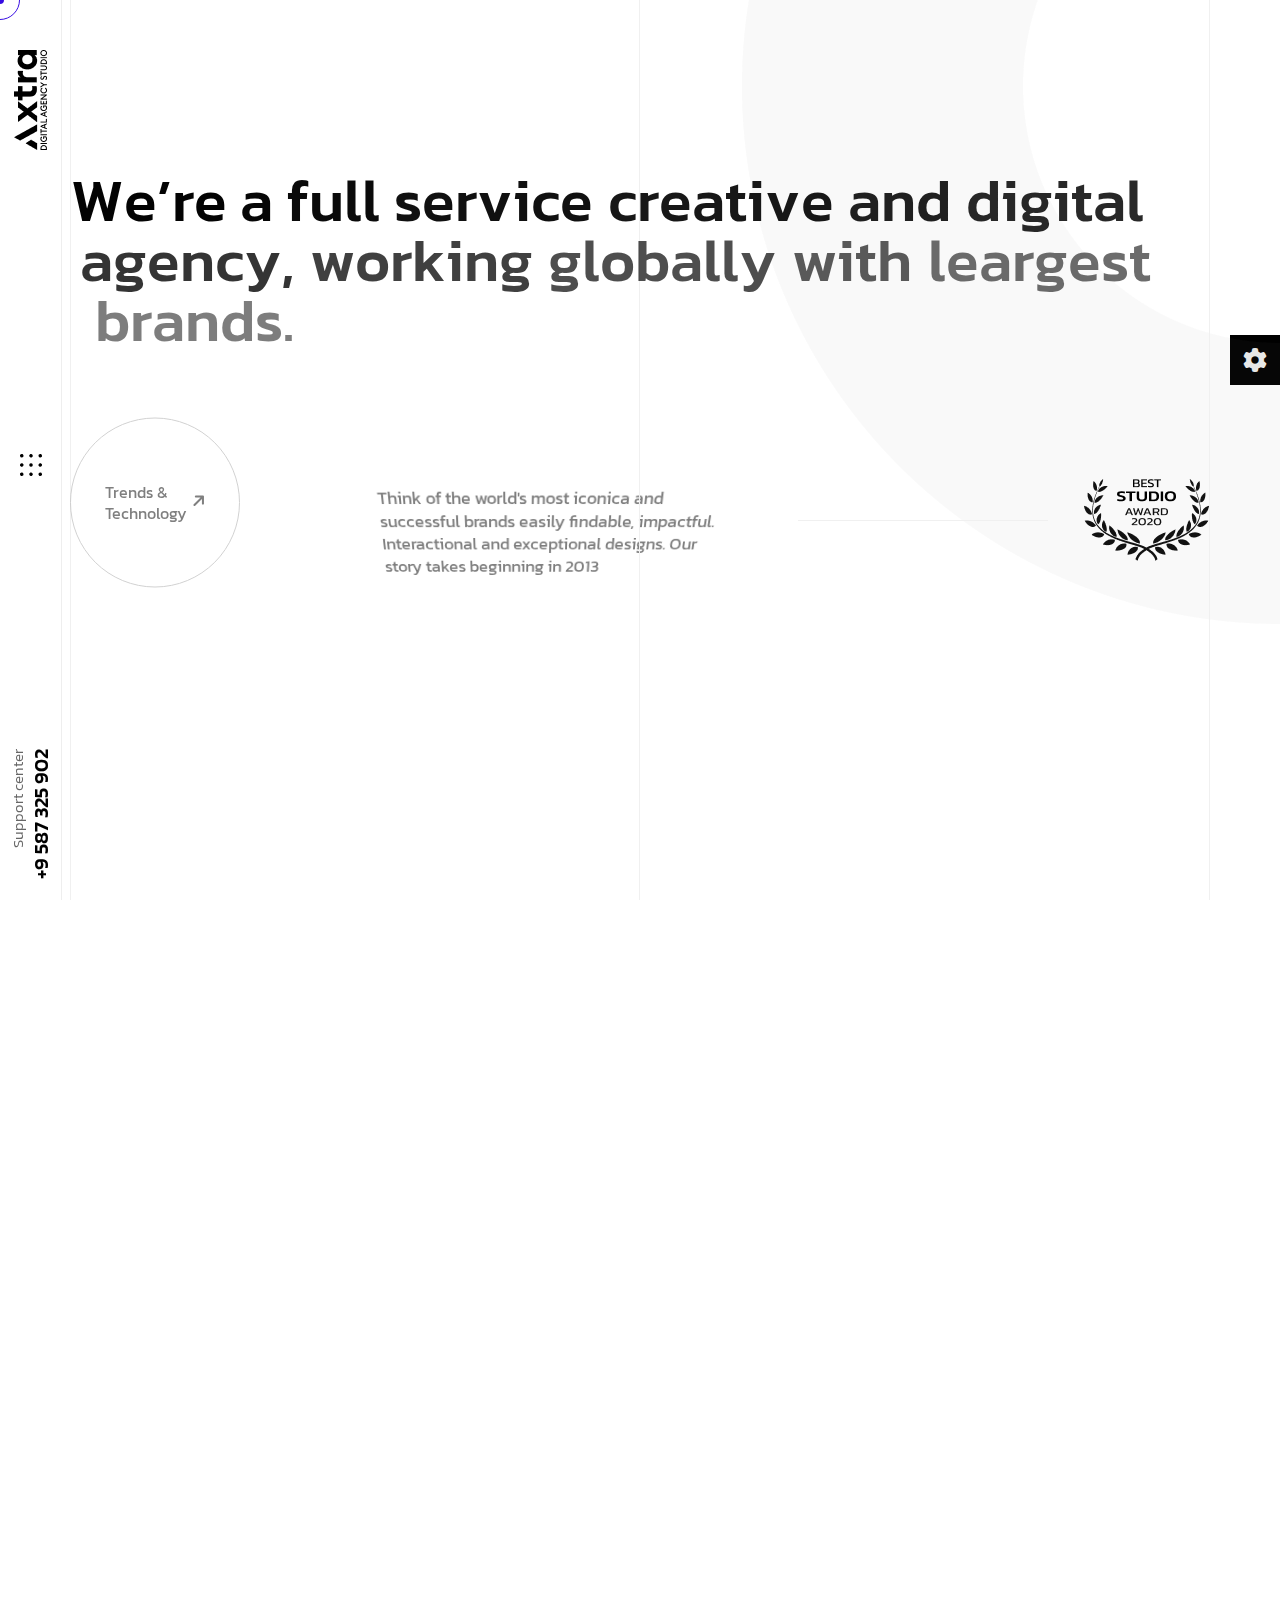
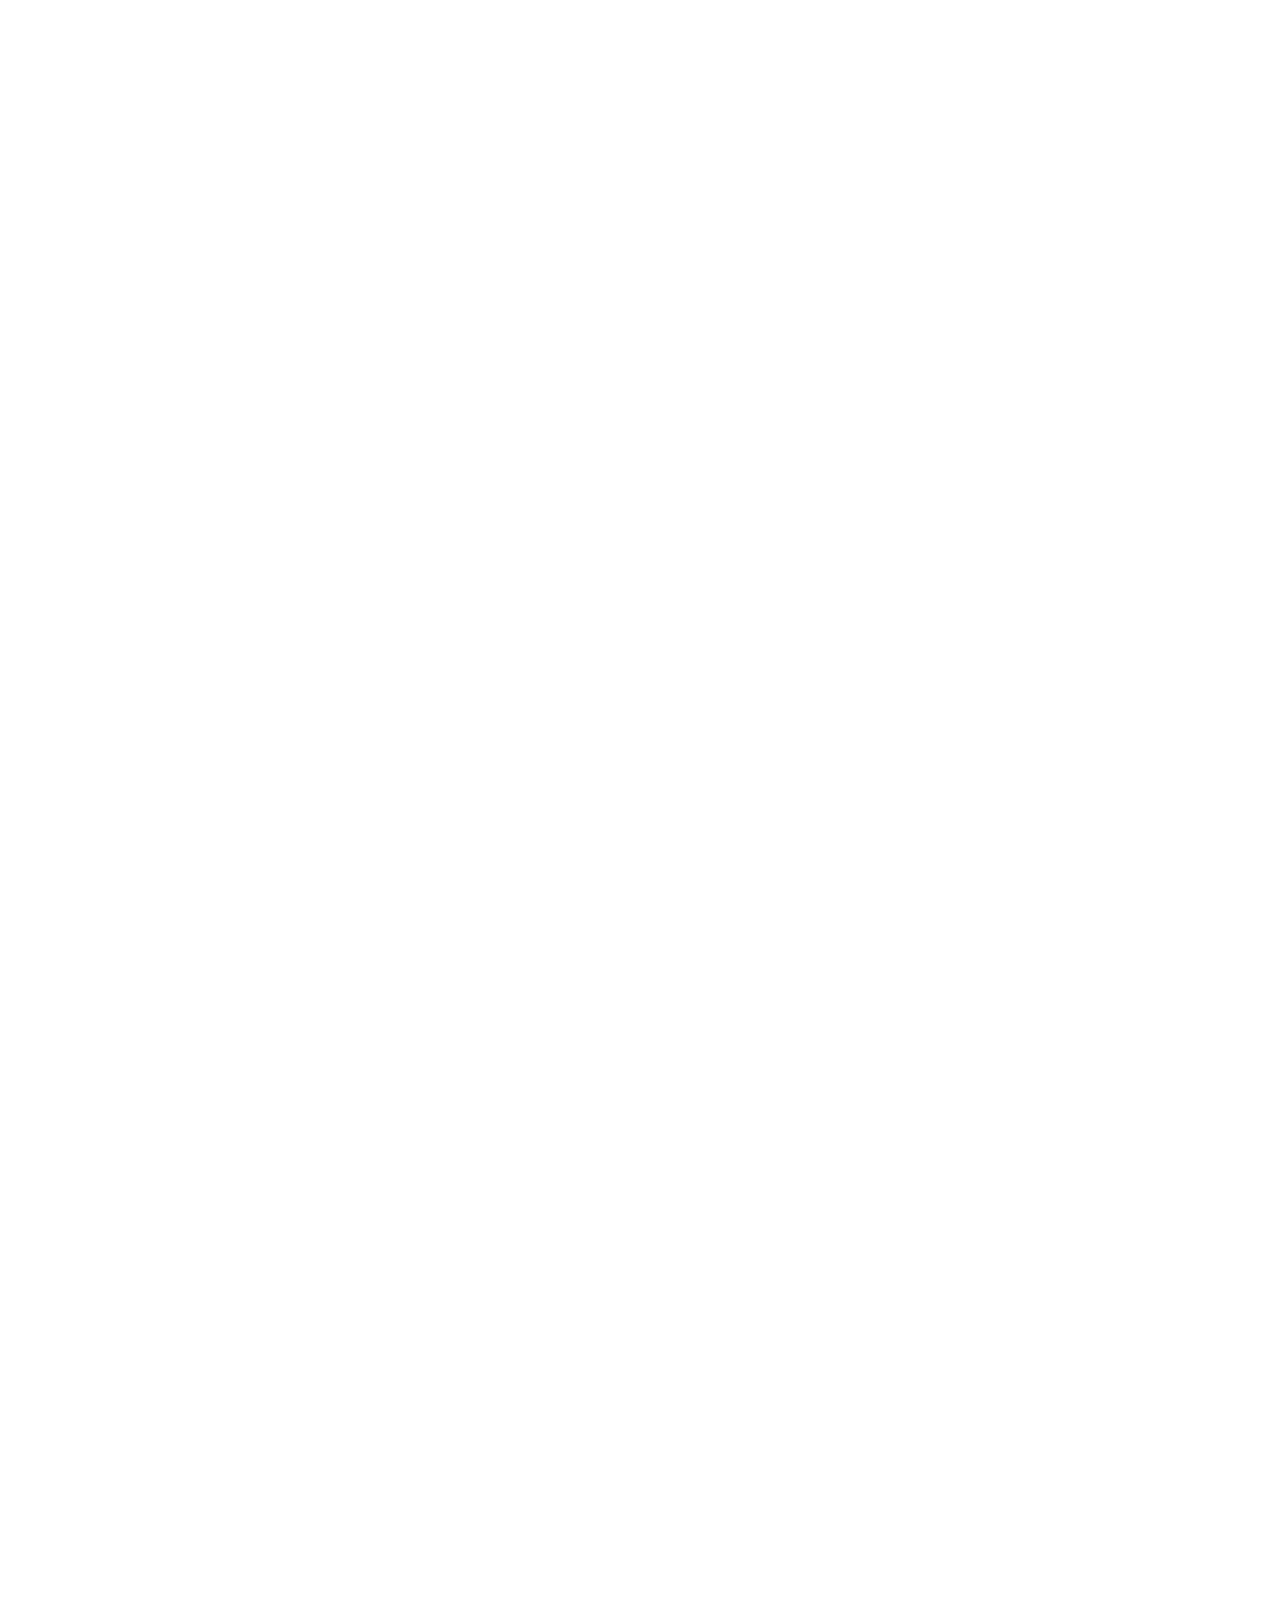
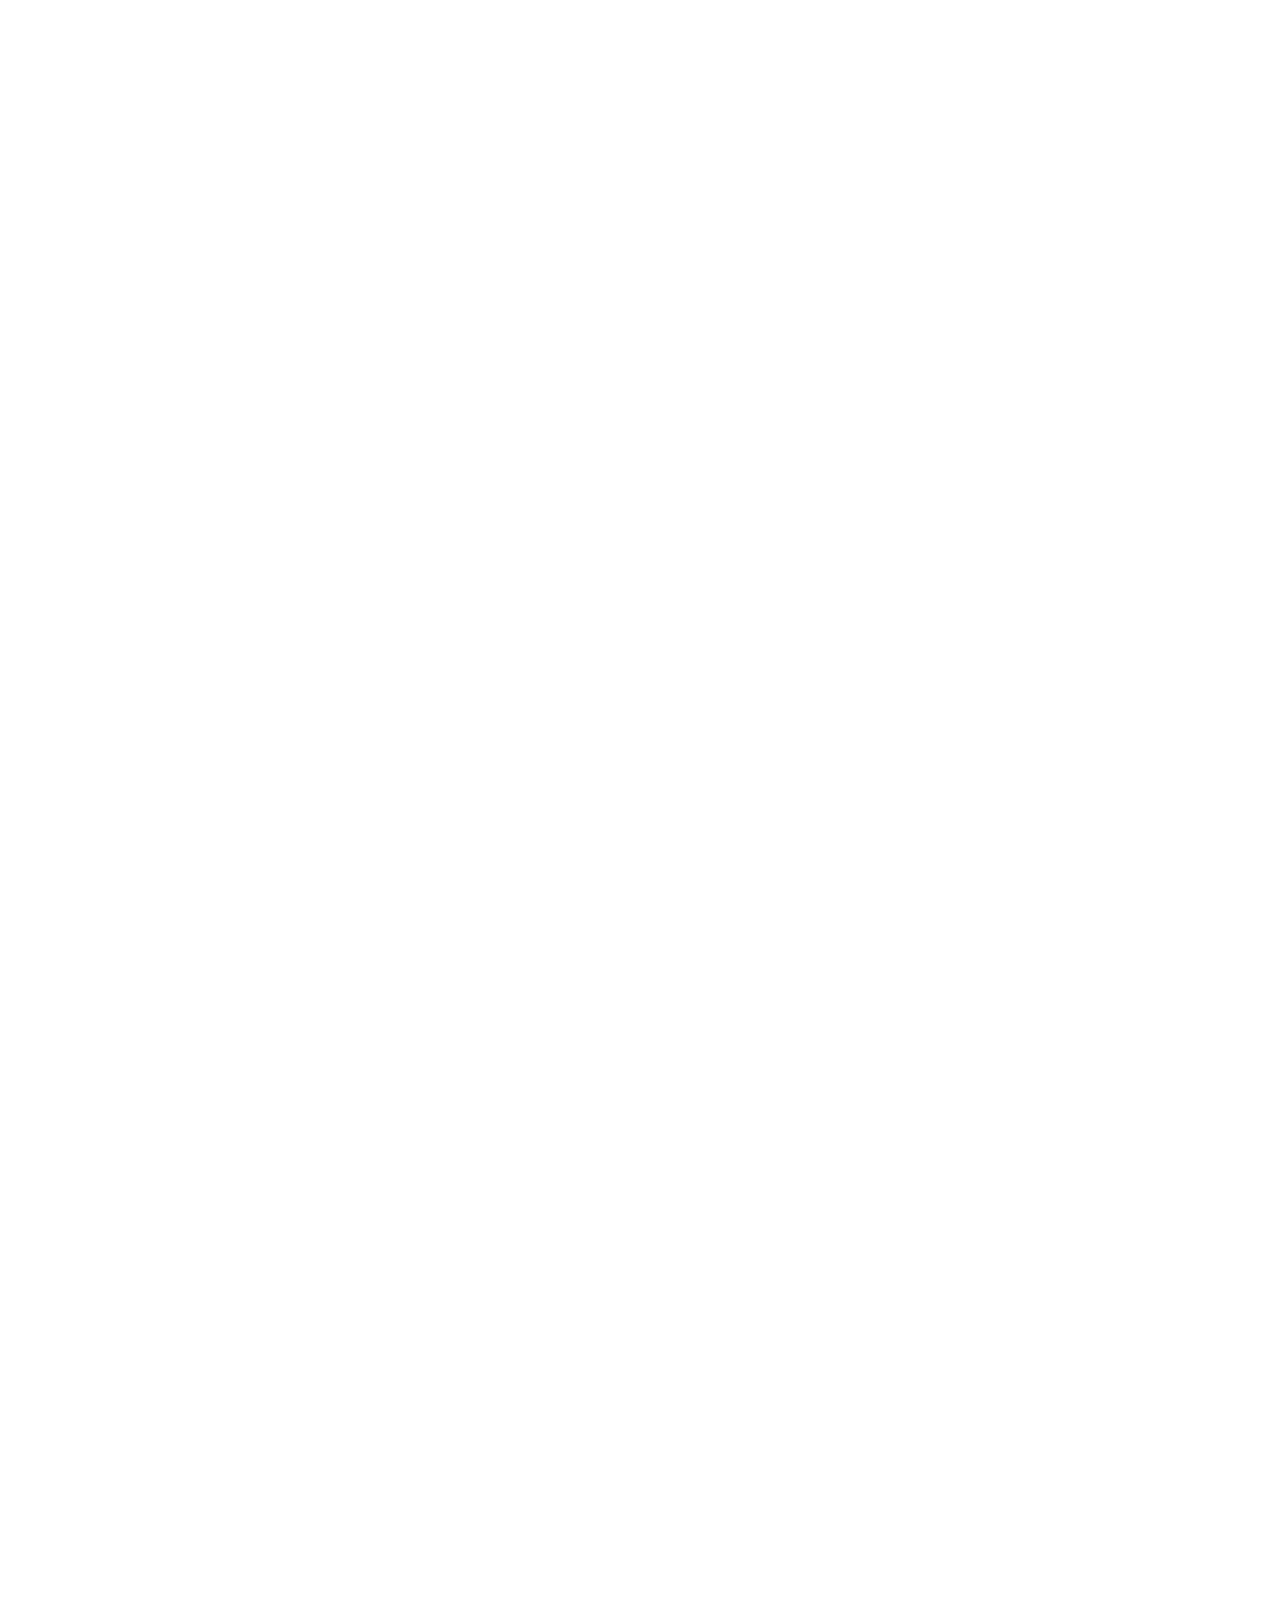
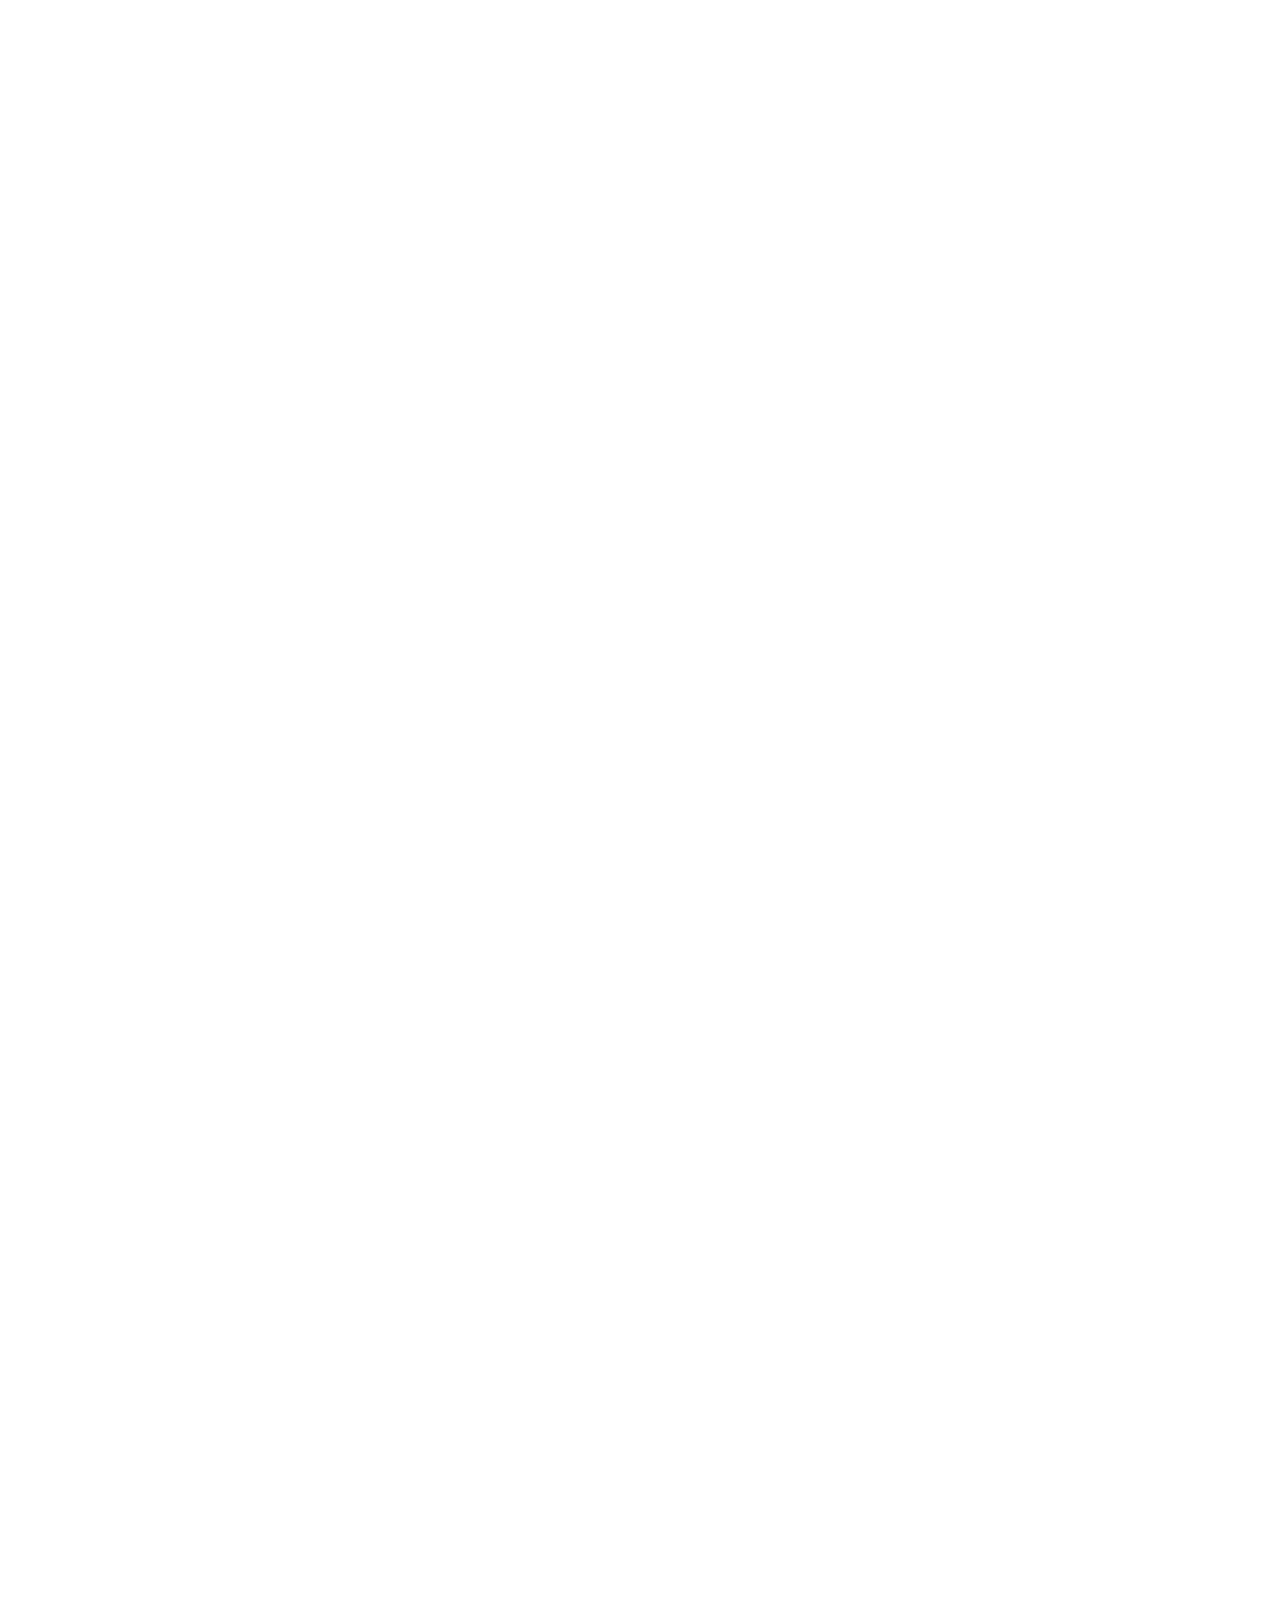
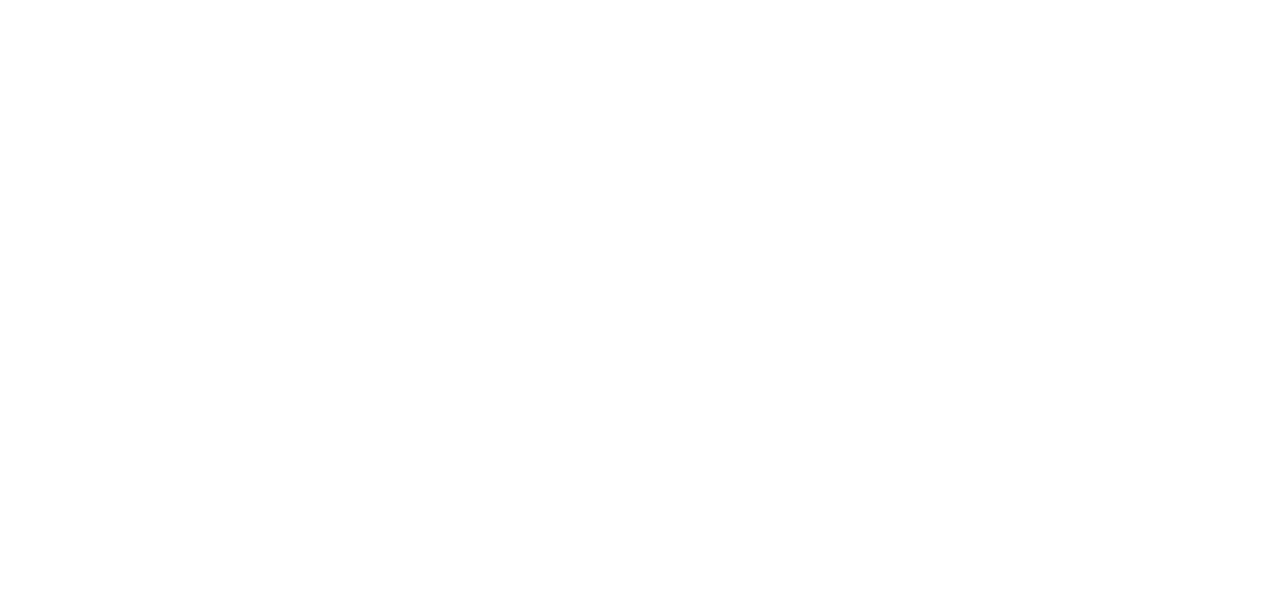
==== about.html @ cc972670 "project has been started" ====
<!DOCTYPE html>
<html lang="en">

<head>
  <meta charset="UTF-8">
  <meta http-equiv="X-UA-Compatible" content="IE=edge">
  <meta name="viewport" content="width=device-width, initial-scale=1.0">
  <meta name="description" content="Axtra HTML5 Template">

  <title>About - Axtra</title>

  <!-- Fav Icon -->
  <link rel="icon" type="image/x-icon" href="assets/imgs/logo/favicon.png">

  <!-- Google Fonts -->
  <link rel="preconnect" href="https://fonts.googleapis.com">
  <link rel="preconnect" href="https://fonts.gstatic.com" crossorigin>
  <link href="https://fonts.googleapis.com/css2?family=Kanit:wght@300;400;500;600;700&display=swap" rel="stylesheet">

  <!-- All CSS files -->
  <link rel="stylesheet" href="assets/css/bootstrap.min.css">
  <link rel="stylesheet" href="assets/css/all.min.css">
  <link rel="stylesheet" href="assets/css/swiper-bundle.min.css">
  <link rel="stylesheet" href="assets/css/progressbar.css">
  <link rel="stylesheet" href="assets/css/meanmenu.min.css">
  <link rel="stylesheet" href="assets/css/master.css">
  <link rel="stylesheet" href="style.css">
</head>


<body>

  <!-- Cursor Animation -->
  <div class="cursor1"></div>
  <div class="cursor2"></div>


  <!-- Team Cursor -->
  <div class="cursor" id="team_cursor">Drag</div>


  <!-- Preloader -->
  <div class="preloader">
    <div class="loading">
      <div class="bar bar1"></div>
      <div class="bar bar2"></div>
      <div class="bar bar3"></div>
      <div class="bar bar4"></div>
      <div class="bar bar5"></div>
      <div class="bar bar6"></div>
      <div class="bar bar7"></div>
      <div class="bar bar8"></div>
    </div>
  </div>


  <!-- Switcher Area Start -->
  <div class="switcher__area">
    <div class="switcher__icon">
      <button id="switcher_open"><i class="fa-solid fa-gear"></i></button>
      <button id="switcher_close"><i class="fa-solid fa-xmark"></i></button>
    </div>

    <div class="switcher__items">
      <div class="switcher__item">
        <div class="switch__title-wrap">
          <h2 class="switcher__title">Cursor</h2>
        </div>
        <div class="switcher__btn">
          <select name="cursor-style" id="cursor_style">
            <option value="1">default</option>
            <option selected value="2">animated</option>
          </select>
        </div>
      </div>

      <div class="switcher__item">
        <div class="switch__title-wrap">
          <h2 class="switcher__title">mode</h2>
        </div>
        <div class="switcher__btn mode-type wc-col-2">
          <button class="active" data-mode="light">light</button>
          <button data-mode="dark">dark</button>
        </div>
      </div>

      <div class="switcher__item">
        <div class="switch__title-wrap">
          <h2 class="switcher__title">Language Support</h2>
        </div>
        <div class="switcher__btn lang_dir wc-col-2">
          <button class="active" data-mode="ltr">LTR</button>
          <button data-mode="rtl">RTL</button>
        </div>
      </div>
    </div>
  </div>
  <!-- Switcher Area End -->


  <!-- Scroll Smoother -->
  <div class="has-smooth" id="has_smooth"></div>


  <!-- Go Top Button -->
  <button id="scroll_top" class="scroll-top"><i class="fa-solid fa-arrow-up"></i></button>


  <!-- Header area start -->
  <header class="header__area">
    <div class="header__inner">
      <div class="header__logo">
        <a href="index.html">
          <img class="logo-primary" src="assets/imgs/logo/site-logo-white.png" alt="Site Logo">
          <img class="logo-secondary" src="assets/imgs/logo/site-logo-white-2.png" alt="Moibile Logo">
        </a>
      </div>
      <div class="header__nav-icon">
        <button id="open_offcanvas"><img src="assets/imgs/icon/menu-white.png" alt="Menubar Icon"></button>
      </div>
      <div class="header__support">
        <p>Support center <a href="tel:+9587325902">+9 587 325 902</a></p>
      </div>
    </div>
  </header>
  <!-- Header area end -->


  <!-- Offcanvas area start -->
  <div class="offcanvas__area">
    <div class="offcanvas__body">
      <div class="offcanvas__left">
        <div class="offcanvas__logo">
          <a href="index.html"><img src="assets/imgs/logo/site-logo-white-2.png" alt="Offcanvas Logo"></a>
        </div>
        <div class="offcanvas__social">
          <h3 class="social-title">Follow Us</h3>
          <ul>
            <li><a href="#">Dribbble</a></li>
            <li><a href="#">Behance</a></li>
            <li><a href="#">Instagram</a></li>
            <li><a href="#">Facebook</a></li>
            <li><a href="#">Twitter</a></li>
            <li><a href="#">YouTube</a></li>
          </ul>
        </div>
        <div class="offcanvas__links">
          <ul>
            <li><a href="about.html">About</a></li>
            <li><a href="contact.html">contact</a></li>
            <li><a href="career.html">Career</a></li>
            <li><a href="blog.html">blog</a></li>
          </ul>
        </div>
      </div>
      <div class="offcanvas__mid">
        <div class="offcanvas__menu-wrapper">
          <nav class="offcanvas__menu">
            <ul class="menu-anim">
              <li><a>home</a>
                <ul>
                  <li><a href="index.html">Digital Maketing</a></li>
                  <li><a href="index-dark.html">Digital Maketing dark</a></li>
                  <li><a href="index-2.html">Design Studio </a></li>
                  <li><a href="index-2-dark.html">Design Studio dark</a></li>
                  <li><a href="index-3.html">Digital Agency</a></li>
                  <li><a href="index-3-dark.html">Digital Agency dark</a></li>
                  <li><a href="index-7.html">creative Agency</a></li>
                  <li><a href="index-7-dark.html">creative Agency dark</a></li>
                  <li><a href="index-6.html">Startup Agency</a></li>
                  <li><a href="index-6-dark.html">Startup Agency dark</a></li>
                  <li><a href="index-8.html">modern agency</a></li>
                  <li><a href="index-8-dark.html">modern agency dark</a></li>
                  <li><a href="index-4.html">personal Portfolio</a></li>
                  <li><a href="index-4-dark.html">personal Portfolio dark</a></li>
                  <li><a href="index-5.html">portfolio showcase</a></li>
                  <li><a href="index-5-dark.html">portfolio showcase dark</a></li>
                  <li><a href="index-10.html">showcase carousel</a></li>
                  <li><a href="index-10-dark.html">showcase carousel dark</a></li>
                  <li><a href="index-12.html">Interactive link </a></li>
                  <li><a href="index-12-dark.html">Interactive link dark</a></li>
                  <li><a href="index-13.html">portfolio masonry</a></li>
                  <li><a href="index-13-dark.html">portfolio masonry dark</a></li>
                  <li><a href="index-14.html">vertical grid</a></li>
                  <li><a href="index-14-dark.html">vertical grid dark</a></li>
                  <li><a href="index-15.html">Interactive image slider</a></li>
                  <li><a href="index-15-dark.html">Interactive image slider dark</a></li>
                  <li><a href="index-16.html">showcase parallax</a></li>
                  <li><a href="index-16-dark.html">showcase parallax dark</a></li>
                  <li><a href="index-17.html">logo showcase</a></li>
                  <li><a href="index-17-dark.html">logo showcase dark</a></li>
                  <li><a href="index-9.html">showcase slider</a></li>
                  <li><a href="index-11.html">Interactive hover showcase</a></li>
                </ul>
              </li>
              <li>
                <a>woocomerce</a>
                <ul>
                  <li><a href="index-woocommerce.html">Home</a></li>
                  <li><a>shop</a>
                    <ul>
                      <li><a href="shop-full-width.html">shop - full width</a></li>
                      <li><a href="shop-sidebar.html">shop - sidebar</a></li>
                    </ul>
                  </li>
                  <li><a href="shop-single.html">product details</a></li>
                  <li><a href="shop-cart.html">cart</a></li>
                  <li><a href="shop-checkout.html">checkout</a></li>
                  <li><a href="sign-up.html">sign up</a></li>
                  <li><a href="sign-in.html">sign in</a></li>
                  <li><a href="password-reset.html">reset password</a></li>
                  <li><a href="woocomerce-category.html">product category</a></li>
                  <li><a href="account.html">Profile</a></li>
                </ul>
              </li>
              <li>
                <a>Service</a>
                <ul>
                  <li><a href="service.html">service</a></li>
                  <li><a href="service-dark.html">service dark</a></li>
                  <li><a href="service-2.html">service V.2</a></li>
                  <li><a href="service-2-dark.html">service V.2 dark</a></li>
                  <li><a href="service-3.html">service V.3</a></li>
                  <li><a href="service-3-dark.html">service V.3 dark</a></li>
                  <li><a href="service-4.html">service V.4</a></li>
                  <li><a href="service-4-dark.html">service V.4 dark</a></li>
                  <li><a href="service-5.html">service V.5</a></li>
                  <li><a href="service-5-dark.html">service V.5 dark</a></li>
                  <li><a href="service-6.html">service V.6</a></li>
                  <li><a href="service-6-dark.html">service V.6 dark</a></li>
                  <li><a href="service-details.html">service details</a></li>
                  <li><a href="service-details-dark.html">service details dark</a></li>
                </ul>
              </li>
              <li><a>pages</a>
                <ul>

                  <li>
                    <a>Service</a>
                    <ul>
                      <li><a href="service.html">service</a></li>
                      <li><a href="service-dark.html">service dark</a></li>
                      <li><a href="service-2.html">service V.2</a></li>
                      <li><a href="service-2-dark.html">service V.2 dark</a></li>
                      <li><a href="service-3.html">service V.3</a></li>
                      <li><a href="service-3-dark.html">service V.3 dark</a></li>
                      <li><a href="service-4.html">service V.4</a></li>
                      <li><a href="service-4-dark.html">service V.4 dark</a></li>
                      <li><a href="service-5.html">service V.5</a></li>
                      <li><a href="service-5-dark.html">service V.5 dark</a></li>
                      <li><a href="service-6.html">service V.6</a></li>
                      <li><a href="service-6-dark.html">service V.6 dark</a></li>
                      <li><a href="service-details.html">service details</a></li>
                      <li><a href="service-details-dark.html">service details dark</a></li>
                    </ul>
                  </li>
                  <li>
                    <a>portfolio</a>
                    <ul>
                      <li><a href="portfolio.html">portfolio</a></li>
                      <li><a href="portfolio-dark.html">portfolio dark</a></li>
                      <li><a href="portfolio-2.html">portfolio v.2</a></li>
                      <li><a href="portfolio-2-dark.html">portfolio v.2 dark</a></li>
                      <li><a href="portfolio-3.html">portfolio v.3</a></li>
                      <li><a href="portfolio-3-dark.html">portfolio v.3 dark</a></li>
                      <li><a href="portfolio-4.html">portfolio v.4</a></li>
                      <li><a href="portfolio-4-dark.html">portfolio v.4 dark</a></li>
                      <li><a href="portfolio-5.html">portfolio v.5</a></li>
                      <li><a href="portfolio-5-dark.html">portfolio v.5 dark</a></li>
                      <li><a href="portfolio-details.html">portfolio details</a></li>
                      <li><a href="portfolio-details-dark.html">portfolio details dark</a></li>
                    </ul>
                  </li>
                  <li>
                    <a>team</a>
                    <ul>
                      <li><a href="team.html">Team</a></li>
                      <li><a href="team-dark.html">Team dark</a></li>
                      <li><a href="team-details.html">Team Details</a></li>
                      <li><a href="team-details-dark.html">Team Details dark</a></li>
                      <li><a href="career.html">career</a></li>
                      <li><a href="career-dark.html">career dark</a></li>
                      <li><a href="job-details.html">job details</a></li>
                      <li><a href="job-details-dark.html">job details dark</a></li>
                    </ul>
                  </li>
                  <li>
                    <a>blog</a>
                    <ul>
                      <li><a href="blog.html">blog</a></li>
                      <li><a href="blog-dark.html">blog dark</a></li>
                      <li><a href="blog-2.html">blog v.2</a></li>
                      <li><a href="blog-2-dark.html">blog v.2 dark</a></li>
                      <li><a href="category.html">category</a></li>
                      <li><a href="category-dark.html">category dark</a></li>
                      <li><a href="blog-details.html">blog details</a></li>
                      <li><a href="blog-details-dark.html">blog details dark</a></li>
                    </ul>
                  </li>
                  <li>
                    <a>Others</a>
                    <ul>
                      <li><a href="about.html">about</a></li>
                      <li><a href="about-dark.html">about dark</a></li>
                      <li><a href="faq.html">FAQs</a></li>
                      <li><a href="faq-dark.html">FAQs dark</a></li>
                      <li><a href="contact.html">contact</a></li>
                      <li><a href="contact-dark.html">contact dark</a></li>
                      <li><a href="404.html">404</a></li>
                      <li><a href="404-dark.html">404 dark</a></li>
                    </ul>
                  </li>
                </ul>
              </li>
              <li><a>blog</a>
                <ul>
                  <li><a href="blog.html">blog</a></li>
                  <li><a href="blog-dark.html">blog dark</a></li>
                  <li><a href="blog-2.html">blog v.2</a></li>
                  <li><a href="blog-2-dark.html">blog v.2 dark</a></li>
                  <li><a href="category.html">category</a></li>
                  <li><a href="category-dark.html">category dark</a></li>
                  <li><a href="blog-details.html">blog details</a></li>
                  <li><a href="blog-details-dark.html">blog details dark</a></li>
                </ul>
              </li>
              <li><a href="contact.html">contact</a></li>
            </ul>
          </nav>
        </div>
      </div>
      <div class="offcanvas__right">
        <div class="offcanvas__search">
          <form action="#">
            <input type="text" name="search" placeholder="Search keyword">
            <button><i class="fa-solid fa-magnifying-glass"></i></button>
          </form>
        </div>
        <div class="offcanvas__contact">
          <h3>Get in touch</h3>
          <ul>
            <li><a href="tel:02094980547">+(02) - 094 980 547</a></li>
            <li><a href="mailto:info@extradesign.com">info@extradesign.com</a></li>
            <li>230 Norman Street New York, QC (USA) H8R 1A1</li>
          </ul>
        </div>
        <img src="assets/imgs/shape/11.png" alt="shape" class="shape-1">
        <img src="assets/imgs/shape/12.png" alt="shape" class="shape-2">
      </div>
      <div class="offcanvas__close">
        <button type="button" id="close_offcanvas"><i class="fa-solid fa-xmark"></i></button>
      </div>
    </div>
  </div>
  <!-- Offcanvas area end -->


  <div id="smooth-wrapper">
    <div id="smooth-content">
      <main>

        <!-- Hero area start -->
        <section class="hero__about">
          <div class="container g-0 line">
            <span class="line-3"></span>
            <div class="row">
              <div class="col-xxl-12">
                <div class="hero__about-content">
                  <h1 class="hero-title animation__word_come">We’re a full service creative and digital agency, working
                    globally with leargest brands.</h1>
                  <div class="hero__about-info">
                    <div class="hero__about-btn">
                      <div class="btn_wrapper">
                        <a href="service.html" class="wc-btn-primary btn-hover btn-item"><span></span> Trends & <br>
                          technology
                          <i class="fa-solid fa-arrow-right"></i></a>
                      </div>
                    </div>
                    <div class="hero__about-text title-anim">
                      <p>Think of the world's most iconica and successful brands easily findable, impactful.
                        Interactional and exceptional designs. Our story takes beginning in 2013</p>
                    </div>
                    <div class="hero__about-award">
                      <img src="assets/imgs/about/award.png" alt="Best Studio Award">
                    </div>
                  </div>
                </div>
              </div>
            </div>
            <div class="row hero__about-row">
              <div class="col-xxl-12">
                <div class="hero__about-video">
                  <video loop muted autoplay playsinline>
                    <source src="assets/video/video.mp4" type="video/mp4">
                  </video>
                </div>
              </div>
            </div>
          </div>
        </section>
        <!-- Hero area end -->


        <!-- Story area start -->
        <section class="story__area">
          <div class="container g-0 line pt-140">
            <span class="line-3"></span>
            <div class="sec-title-wrapper">
              <div class="from-text">from <span>1990</span></div>

              <div class="row">
                <div class="col-xxl-5 col-xl-5 col-lg-5 col-md-5">
                  <h2 class="sec-sub-title title-anim">Digital Studio</h2>
                  <h3 class="sec-title title-anim">Our story</h3>
                </div>
                <div class="col-xxl-7 col-xl-7 col-lg-7 col-md-7">
                  <div class="story__text">
                    <p>Your brand is the most important asset in your company let our team of professionals help you
                      with a good strategy took the runway next with an edgy collection featuring dyed denim pieces. The
                      collection included patchwork denim, a trend that has recently exploded in younger generations.
                      Playing on aspects of sustainability, the pieces appeared to be upcycled to establish dimension
                      and flair. This take on grunge and streetwear took sustainable fashion to an entirely new level.
                    </p>
                    <p>ur specialized team of researchers, strategists, designers, developers, and project managers work
                      with streamlined processes to break through organizational roadblocks. We translate research into
                      solutions, crafting thoughtful and unified brands.</p>
                  </div>
                </div>

              </div>
            </div>
            <div class="row">
              <div class="col-xxl-3 col-xl-3 col-lg-3 col-md-3">
                <div class="story__img-wrapper">
                  <img src="assets/imgs/story/1.jpg" alt="Story Thumbnail" class="w-100">
                </div>
              </div>
              <div class="col-xxl-5 col-xl-5 col-lg-5 col-md-5">
                <div class="story__img-wrapper img-anim">
                  <img src="assets/imgs/story/2.jpg" alt="Story Thumbnail" data-speed="auto">
                </div>
              </div>
              <div class="col-xxl-4 col-xl-4 col-lg-4 col-md-4">
                <div class="story__img-wrapper">
                  <img src="assets/imgs/story/3.jpg" alt="Story Thumbnail">
                  <img src="assets/imgs/story/4.jpg" alt="Story Thumbnail">
                </div>
              </div>
            </div>
          </div>
        </section>
        <!-- Story area end -->


        <!-- Counter area start -->
        <section class="counter__area">
          <div class="container g-0 line pb-140 pt-140">
            <span class="line-3"></span>

            <div class="row">
              <div class="col-xxl-12">
                <div class="counter__wrapper-2 counter_animation">
                  <div class="counter__item-2 counter__anim">
                    <h2 class="counter__number">25k</h2>
                    <p>Project <br>completed</p>
                    <span class="counter__border"></span>
                  </div>
                  <div class="counter__item-2 counter__anim">
                    <h2 class="counter__number">8k</h2>
                    <p>Happy <br>customers</p>
                    <span class="counter__border"></span>
                  </div>
                  <div class="counter__item-2 counter__anim">
                    <h2 class="counter__number">15</h2>
                    <p>Years <br>experiences</p>
                    <span class="counter__border"></span>
                  </div>
                  <div class="counter__item-2 counter__anim">
                    <h2 class="counter__number">98</h2>
                    <p>Awards <br>achievement</p>
                    <span class="counter__border"></span>
                  </div>
                </div>
              </div>
            </div>
          </div>
        </section>
        <!-- Counter area end -->


        <!-- Team area start -->
        <section class="team__area pt-140 pb-140">
          <div class="sec-title-wrapper">
            <h2 class="sec-sub-title title-anim">Our Team</h2>
            <h3 class="sec-title title-anim">How we work</h3>
          </div>


          <div class="swiper team__slider">
            <div class="swiper-wrapper">
              <div class="swiper-slide team__slide">
                <a href="team-details.html">
                  <img src="assets/imgs/team/1.jpg" alt="Team Member">
                  <div class="team__info">
                    <h4 class="team__member-name">Saymon D. Halk</h4>
                    <h5 class="team__member-role">Founder & CEO</h5>
                  </div>
                </a>
              </div>

              <div class="swiper-slide team__slide">
                <a href="team-details.html">
                  <img src="assets/imgs/team/2.jpg" alt="Team Member">
                  <div class="team__info">
                    <h4 class="team__member-name">Jassica Oliver</h4>
                    <h5 class="team__member-role">Researcher</h5>
                  </div>
                </a>
              </div>

              <div class="swiper-slide team__slide">
                <a href="team-details.html">
                  <img src="assets/imgs/team/3.jpg" alt="Team Member">
                  <div class="team__info">
                    <h4 class="team__member-name">Daniyel Adamson</h4>
                    <h5 class="team__member-role">Digital Marketer</h5>
                  </div>
                </a>
              </div>

              <div class="swiper-slide team__slide">
                <a href="team-details.html">
                  <img src="assets/imgs/team/4.jpg" alt="Team Member">
                  <div class="team__info">
                    <h4 class="team__member-name">Hardiya Kethrine</h4>
                    <h5 class="team__member-role">Lead Designer</h5>
                  </div>
                </a>
              </div>

              <div class="swiper-slide team__slide">
                <a href="team-details.html">
                  <img src="assets/imgs/team/2.jpg" alt="Team Member">
                  <div class="team__info">
                    <h4 class="team__member-name">Saymon D. Halk</h4>
                    <h5 class="team__member-role">Researcher</h5>
                  </div>
                </a>
              </div>

              <div class="swiper-slide team__slide">
                <a href="team-details.html">
                  <img src="assets/imgs/team/3.jpg" alt="Team Member">
                  <div class="team__info">
                    <h4 class="team__member-name">Jassica Oliver</h4>
                    <h5 class="team__member-role">Lead Designer</h5>
                  </div>
                </a>
              </div>
            </div>
          </div>
        </section>
        <!-- Team area end -->



        <!-- Brand area start -->
        <section class="brand__area">
          <div class="container g-0 line pt-140 pb-140">
            <span class="line-3"></span>
            <div class="row g-0">
              <div class="col-xxl-12">
                <div class="sec-title-wrapper">
                  <h2 class="sec-sub-title title-anim">Internation Brands</h2>
                  <h3 class="sec-title title-anim">We are happy to work with global <br>
                    largest brands</h3>
                </div>
              </div>

              <div class="brand__list">
                <div class="brand__item fade_bottom">
                  <img src="assets/imgs/brand/1.png" alt="Brand Logo">
                </div>
                <div class="brand__item fade_bottom">
                  <img src="assets/imgs/brand/2.png" alt="Brand Logo">
                </div>
                <div class="brand__item fade_bottom">
                  <img src="assets/imgs/brand/3.png" alt="Brand Logo">
                </div>
                <div class="brand__item fade_bottom">
                  <img src="assets/imgs/brand/4.png" alt="Brand Logo">
                </div>
                <div class="brand__item fade_bottom">
                  <img src="assets/imgs/brand/5.png" alt="Brand Logo">
                </div>
                <div class="brand__item fade_bottom">
                  <img src="assets/imgs/brand/6.png" alt="Brand Logo">
                </div>
                <div class="brand__item fade_bottom">
                  <img src="assets/imgs/brand/3.png" alt="Brand Logo">
                </div>
                <div class="brand__item fade_bottom">
                  <img src="assets/imgs/brand/4.png" alt="Brand Logo">
                </div>
                <div class="brand__item fade_bottom">
                  <img src="assets/imgs/brand/5.png" alt="Brand Logo">
                </div>
                <div class="brand__item fade_bottom">
                  <img src="assets/imgs/brand/6.png" alt="Brand Logo">
                </div>
                <div class="brand__item fade_bottom">
                  <img src="assets/imgs/brand/1.png" alt="Brand Logo">
                </div>
                <div class="brand__item fade_bottom">
                  <img src="assets/imgs/brand/2.png" alt="Brand Logo">
                </div>
              </div>
            </div>
          </div>
        </section>
        <!-- Brand area end -->


        <!-- Testimonial area start -->
        <section class="testimonial__area-2">
          <div class="container g-0 line pb-140">
            <span class="line-3"></span>

            <div class="row g-0">
              <div class="col-xxl-5 col-xl-5 col-lg-5 col-md-5">
                <div class="testimonial__video">
                  <video autoplay muted loop>
                    <source src="assets/video/testimonial.mp4" type="video/mp4">
                  </video>
                </div>
              </div>

              <div class="col-xxl-7 col-xl-7 col-lg-7 col-md-7">
                <div class="testimonial__slider-wrapper-2">
                  <div class="swiper testimonial__slider">
                    <div class="swiper-wrapper">

                      <div class="swiper-slide testimonial__slide">
                        <div class="testimonial__inner-2">
                          <h2 class="testimonial__title-2">Amazing digital service</h2>
                          <p class="testimonial__text-2">We were there right at the beginning just when the concept
                            for
                            search
                            engine optimisation taking office and the full of internet. So wewe’ve grown to employ
                            than 50
                            talented specialists with diverse experiences and broad skill sets of huge markers.</p>
                          <h3 class="testimonial__author">Adam Syndera</h3>
                          <h4 class="testimonial__role">CEO, Agency</h4>
                        </div>
                      </div>

                      <div class="swiper-slide testimonial__slide">
                        <div class="testimonial__inner-2">
                          <h2 class="testimonial__title-2">Amazing digital service</h2>
                          <p class="testimonial__text-2">We were there right at the beginning just when the concept
                            for
                            search
                            engine optimisation taking office and the full of internet. So wewe’ve grown to employ
                            than 50
                            talented specialists with diverse experiences and broad skill sets of huge markers.</p>
                          <h3 class="testimonial__author">Adam Syndera</h3>
                          <h4 class="testimonial__role">CEO, Agency</h4>
                        </div>
                      </div>

                      <div class="swiper-slide testimonial__slide">
                        <div class="testimonial__inner-2">
                          <h2 class="testimonial__title-2">Amazing digital service</h2>
                          <p class="testimonial__text-2">We were there right at the beginning just when the concept
                            for
                            search
                            engine optimisation taking office and the full of internet. So wewe’ve grown to employ
                            than 50
                            talented specialists with diverse experiences and broad skill sets of huge markers.</p>
                          <h3 class="testimonial__author">Adam Syndera</h3>
                          <h4 class="testimonial__role">CEO, Agency</h4>
                        </div>
                      </div>

                    </div>
                  </div>

                  <div class="testimonial__pagination">
                    <div class="prev-button"><i class="fa-solid fa-arrow-right"></i></div>
                    <div class="next-button"><i class="fa-solid fa-arrow-left"></i></div>
                  </div>
                </div>
              </div>
            </div>
          </div>
        </section>
        <!-- Testimonial area end -->


        <!-- CTA area start -->
        <section class="cta__area">
          <div class="container line pb-110 dark-p">
            <div class="line-3"></div>
            <div class="row">
              <div class="col-xxl-12">
                <div class="cta__content">
                  <p class="cta__sub-title">Work with us</p>
                  <h2 class="cta__title title-anim">We would love to hear more about your project</h2>
                  <div class="btn_wrapper">
                    <a href="contact.html" class="wc-btn-primary btn-hover btn-item"><span></span>Let’s talk us <i
                        class="fa-solid fa-arrow-right"></i></a>
                  </div>
                </div>
              </div>
            </div>
          </div>
        </section>
        <!-- CTA area end -->

      </main>



      <!-- Footer area start -->
      <footer class="footer__area">
        <div class="footer__top">
          <div class="container footer-line"></div>
          <img src="assets/imgs/thumb/footer.jpg" alt="Footer Image" data-speed="0.5">
        </div>

        <div class="footer__btm">
          <div class="container">
            <div class="row footer__row">
              <div class="col-xxl-12">
                <div class="footer__inner">
                  <div class="footer__widget">
                    <img class="footer__logo" src="assets/imgs/logo/footer-logo-white.png" alt="Footer Logo">
                    <p>When do they work well, and when do they on us and finally, when do we actually need how can we
                      avoid
                      them.</p>
                    <ul class="footer__social">
                      <li><a href="#"><span><i class="fa-brands fa-facebook-f"></i></span></a></li>
                      <li><a href="#"><span><i class="fa-brands fa-twitter"></i></span></a></li>
                      <li><a href="#"><span><i class="fa-brands fa-instagram"></i></span></a></li>
                      <li><a href="#"><span><i class="fa-brands fa-linkedin"></i></span></a></li>
                    </ul>
                  </div>

                  <div class="footer__widget-2">
                    <h2 class="footer__widget-title">Information</h2>
                    <ul class="footer__link">
                      <li><a href="about.html">About Company</a></li>
                      <li><a href="portfolio.html">Case Study</a></li>
                      <li><a href="career.html">Career</a></li>
                      <li><a href="blog.html">blog</a></li>
                      <li><a href="contact.html">contact</a></li>
                    </ul>
                  </div>

                  <div class="footer__widget-3">
                    <h2 class="footer__widget-title">Contact Us</h2>
                    <ul class="footer__contact">
                      <li>Valentin, Street Road 24, New York, USA - 67452</li>
                      <li><a href="tel:02574328301" class="phone">+02) 574 - 328 - 301 </a></li>
                      <li><a href="mailto:info@buildyexample.com">info@buildyexample.com</a></li>
                    </ul>
                  </div>

                  <div class="footer__widget-4">
                    <h2 class="project-title">Have a project in your mind?</h2>
                    <div class="btn_wrapper">
                      <a href="contact.html" class="wc-btn-primary btn-hover btn-item"><span></span> contact us <i
                          class="fa-solid fa-arrow-right"></i></a>
                    </div>
                    <h3 class="contact-time">09 : 00 AM - 10 : 30 PM</h3>
                    <h4 class="contact-day">Saturday - Thursday</h4>
                  </div>

                  <div class="footer__copyright">
                    <p>© 2022 - 2025 | Alrights reserved by <a href="https://dev.wealcoder.com/"
                        target="_blank">Wealcoder</a>
                    </p>
                  </div>

                  <div class="footer__subscribe">
                    <form action="#">
                      <input type="email" name="email" placeholder="Enter your email">
                      <button type="submit" class="subs-btn"><i class="fa-solid fa-paper-plane"></i></button>
                    </form>
                  </div>
                </div>
              </div>
            </div>
          </div>
        </div>
      </footer>
      <!-- Footer area end -->


    </div>
  </div>


  <!-- All JS files -->
  <script src="assets/js/jquery-3.6.0.min.js"></script>
  <script src="assets/js/bootstrap.bundle.min.js"></script>
  <script src="assets/js/swiper-bundle.min.js"></script>
  <script src="assets/js/counter.js"></script>
  <script src="assets/js/gsap.min.js"></script>
  <script src="assets/js/ScrollTrigger.min.js"></script>
  <script src="assets/js/ScrollToPlugin.min.js"></script>
  <script src="assets/js/ScrollSmoother.min.js"></script>
  <script src="assets/js/SplitText.min.js"></script>
  <script src="assets/js/chroma.min.js"></script>
  <script src="assets/js/mixitup.min.js"></script>
  <script src="assets/js/vanilla-tilt.js"></script>
  <script src="assets/js/jquery.meanmenu.min.js"></script>
  <script src="assets/js/main.js"></script>


</body>

</html>
---- assets/css/progressbar.css ----
.sonny_progressbar {
	margin-bottom: 16px;
}
.sonny_progressbar p.title {
	font-size: 18px;
	line-height: 20px;
	margin: 0;
	padding: 10px 0;
}
.sonny_progressbar .bar-container {
	position: relative;
	height: 40px;
	border-radius: 25px;
}
.sonny_progressbar .bar-container.shadow {
	-moz-box-shadow: 0px 5px 7px -3px rgba(0,0,0,.5);
	-webkit-box-shadow: 0px 5px 7px -3px rgba(0,0,0,.5);
	box-shadow: 0px 5px 7px -3px rgba(0,0,0,.5);
}
.sonny_progressbar .backgroundBar {
	position: absolute;
	bottom: 0;
	top: 0;
	left: 0;
	right: 0;
}
.sonny_progressbar .bar {
	position: absolute;
	top: 0;
	left: 0;
	height: 100%;
	border-radius: 25px;
}
.sonny_progressbar .targetBar {
	position: absolute;
	top: 0;
	left: 0;
	height: 100%;
	-webkit-animation: Animation 2s infinite ease-in-out;
	-moz-animation: Animation 2s infinite ease-in-out;
	animation: Animation 2s infinite ease-in-out;
}
.sonny_progressbar .targetBar.loader {
	-webkit-animation: AnimationB 4s infinite ease-in-out;
	-moz-animation: AnimationB 4s infinite ease-in-out;
	animation: AnimationB 4s infinite ease-in-out;
	background-image: url('animated-overlay.gif');
}
.sonny_progressbar .bar-container.border .bar, .sonny_progressbar .bar-container.border .targetBar, .sonny_progressbar .bar-container.border .backgroundBar {
	border-bottom: 3px solid rgba(0,0,0,.2);
}
.sonny_progressbar .progress-percent {
	font-size: 20px;
	position: absolute;
	right: 15px;
	top:-24px;
}

@keyframes Animation {
  0%   { opacity:.4; }
  50%   { opacity:1; }
  100% { opacity:.4; }
}
@-moz-keyframes Animation{
  0%   { opacity:.4; }
  50%   { opacity:1; }
  100% { opacity:.4; }
}
@-webkit-keyframes Animation{
  0%   { opacity:.4; }
  50%   { opacity:1; }
  100% { opacity:.4; }
}
@keyframes AnimationB {
  0%   { opacity:.01; }
  50%   { opacity:.1; }
  100% { opacity:.01; }
}
@-moz-keyframes AnimationB {
  0%   { opacity:.01; }
  50%   { opacity:.1; }
  100% { opacity:.01; }
}
@-webkit-keyframes AnimationB {
  0%   { opacity:.01; }
  50%   { opacity:.1; }
  100% { opacity:.01; }
}
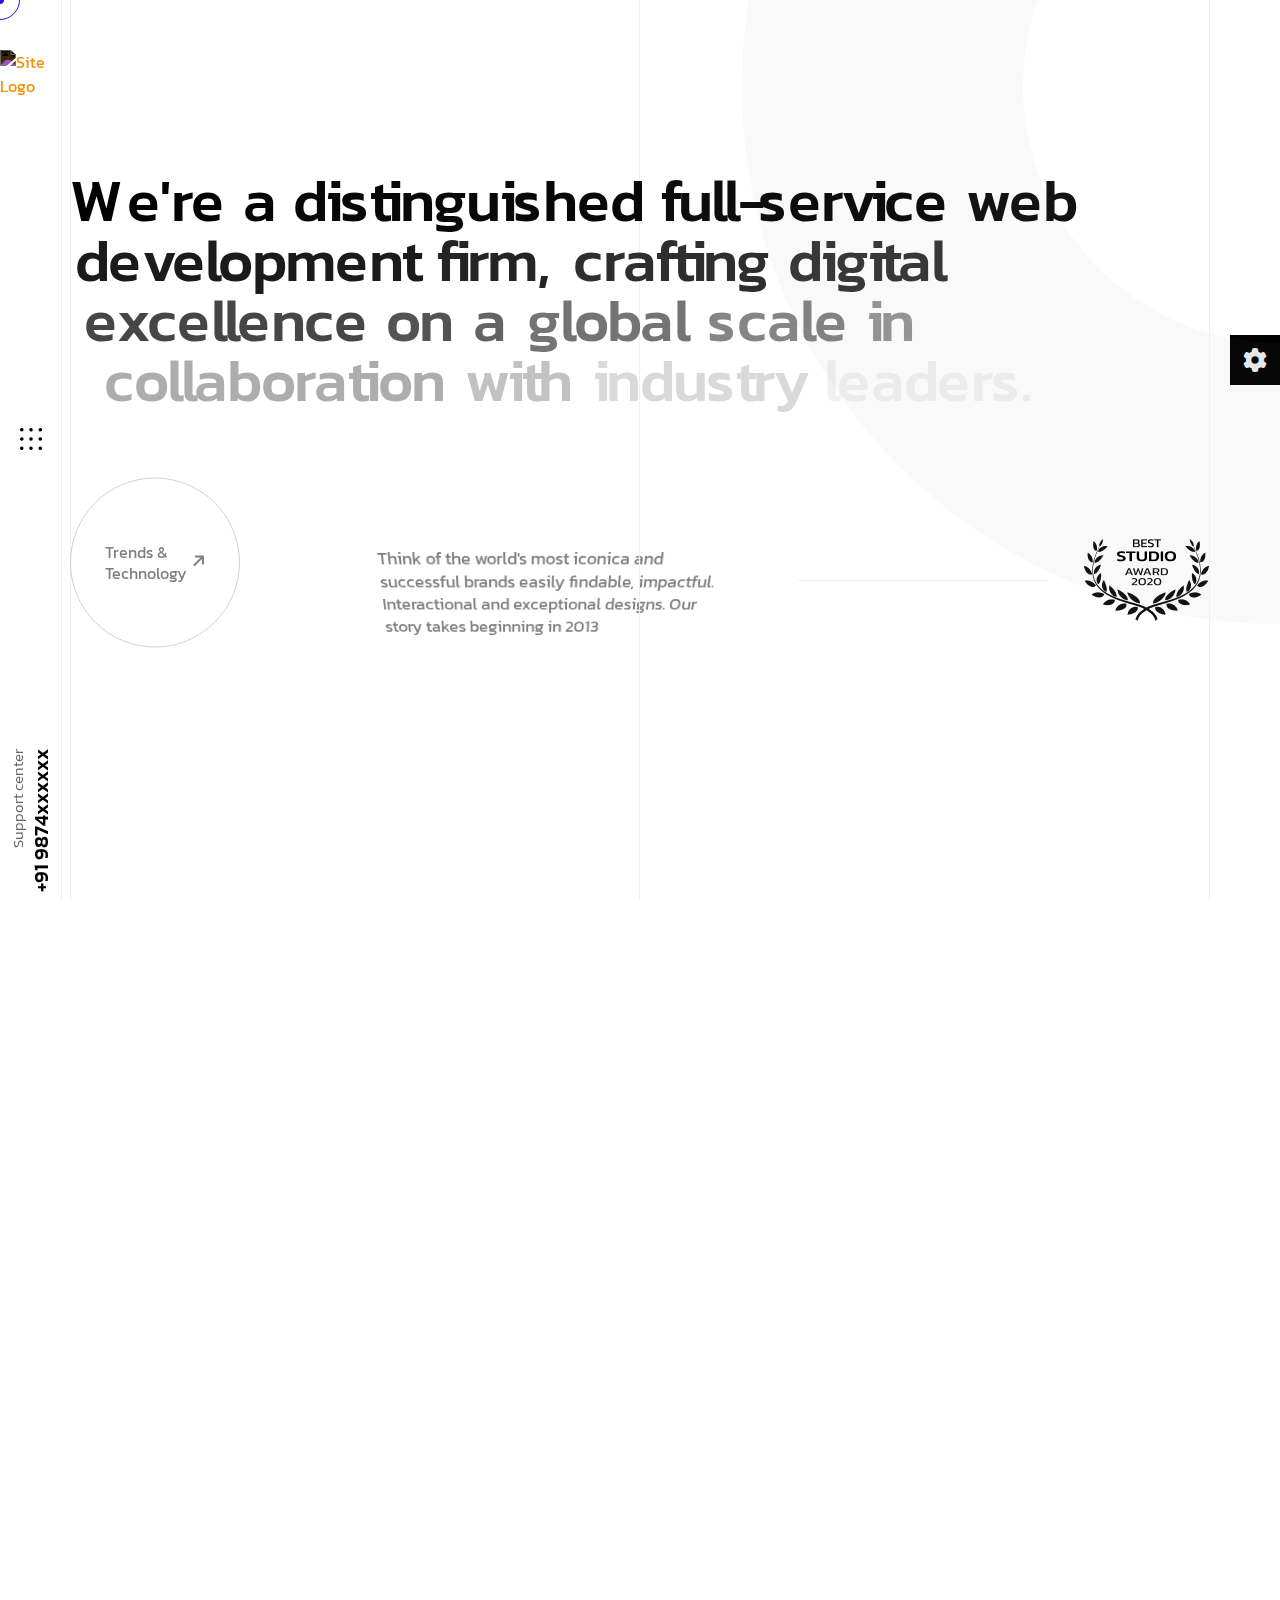
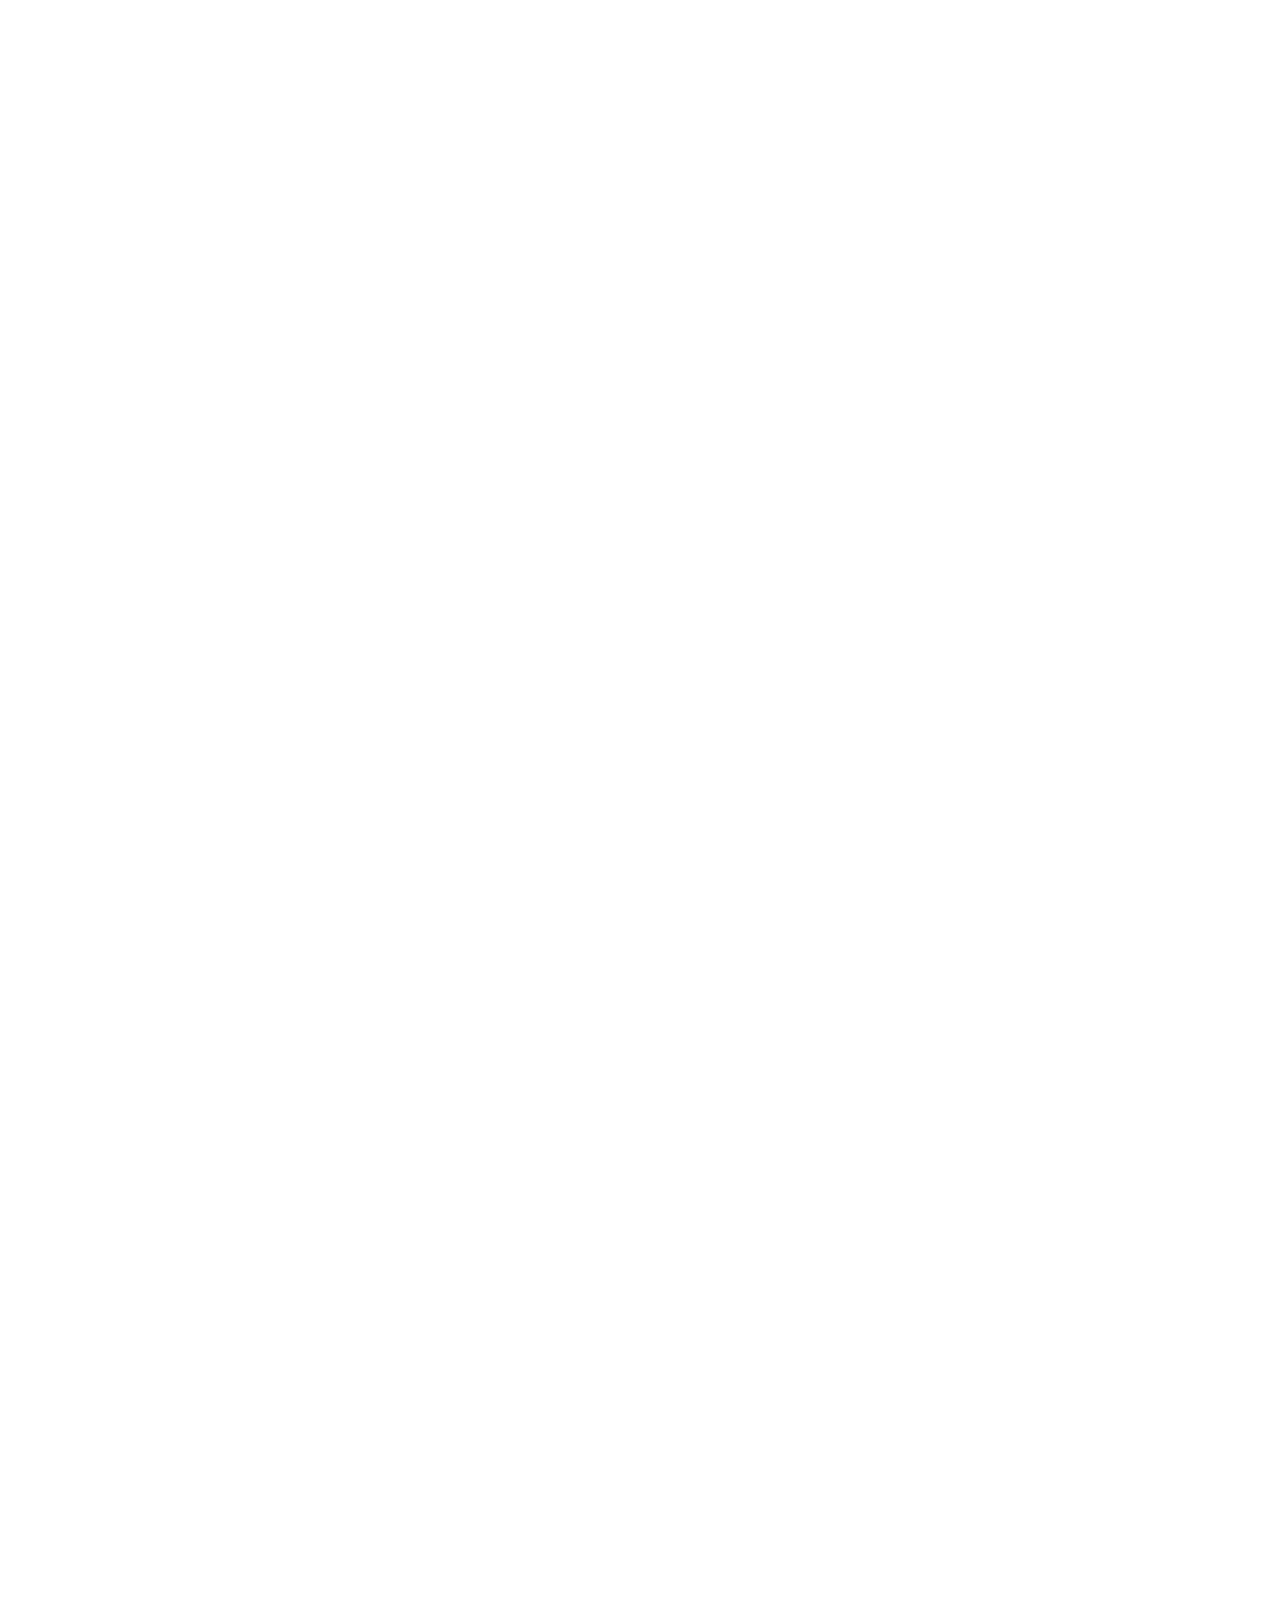
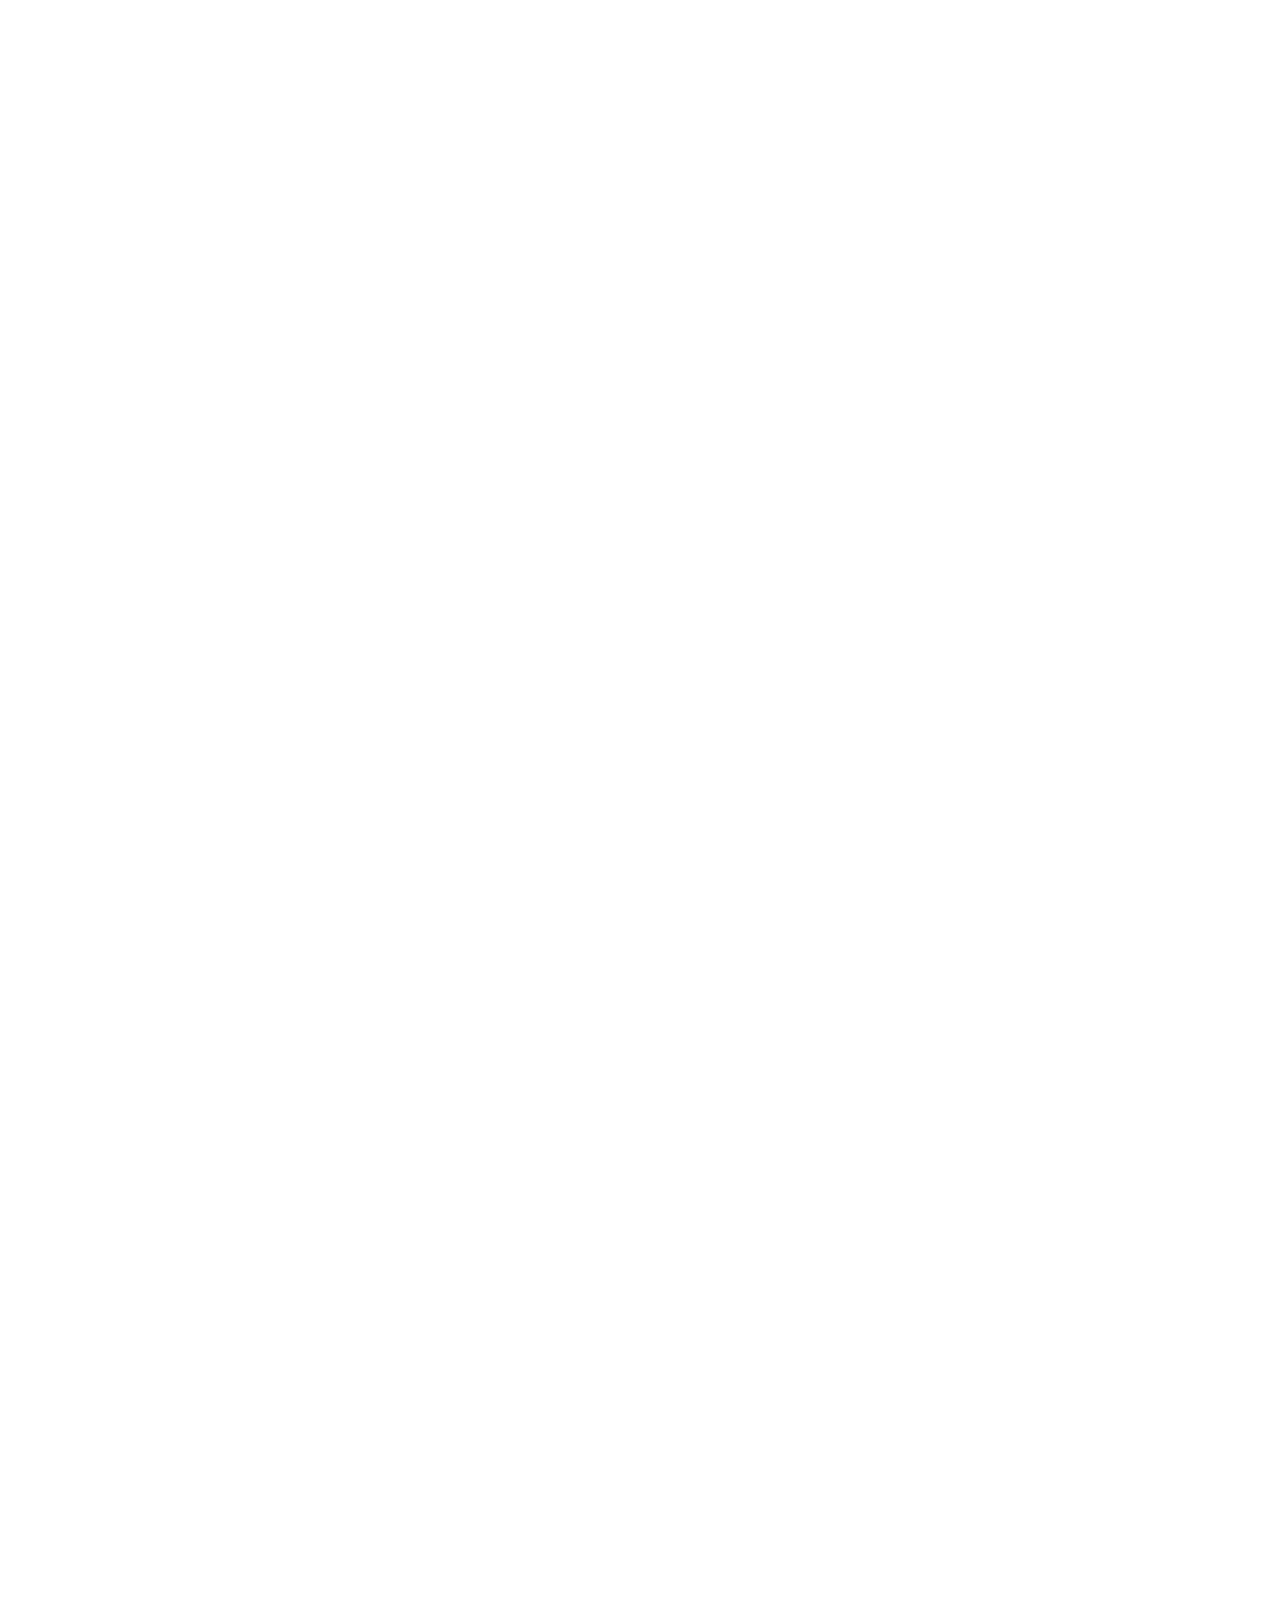
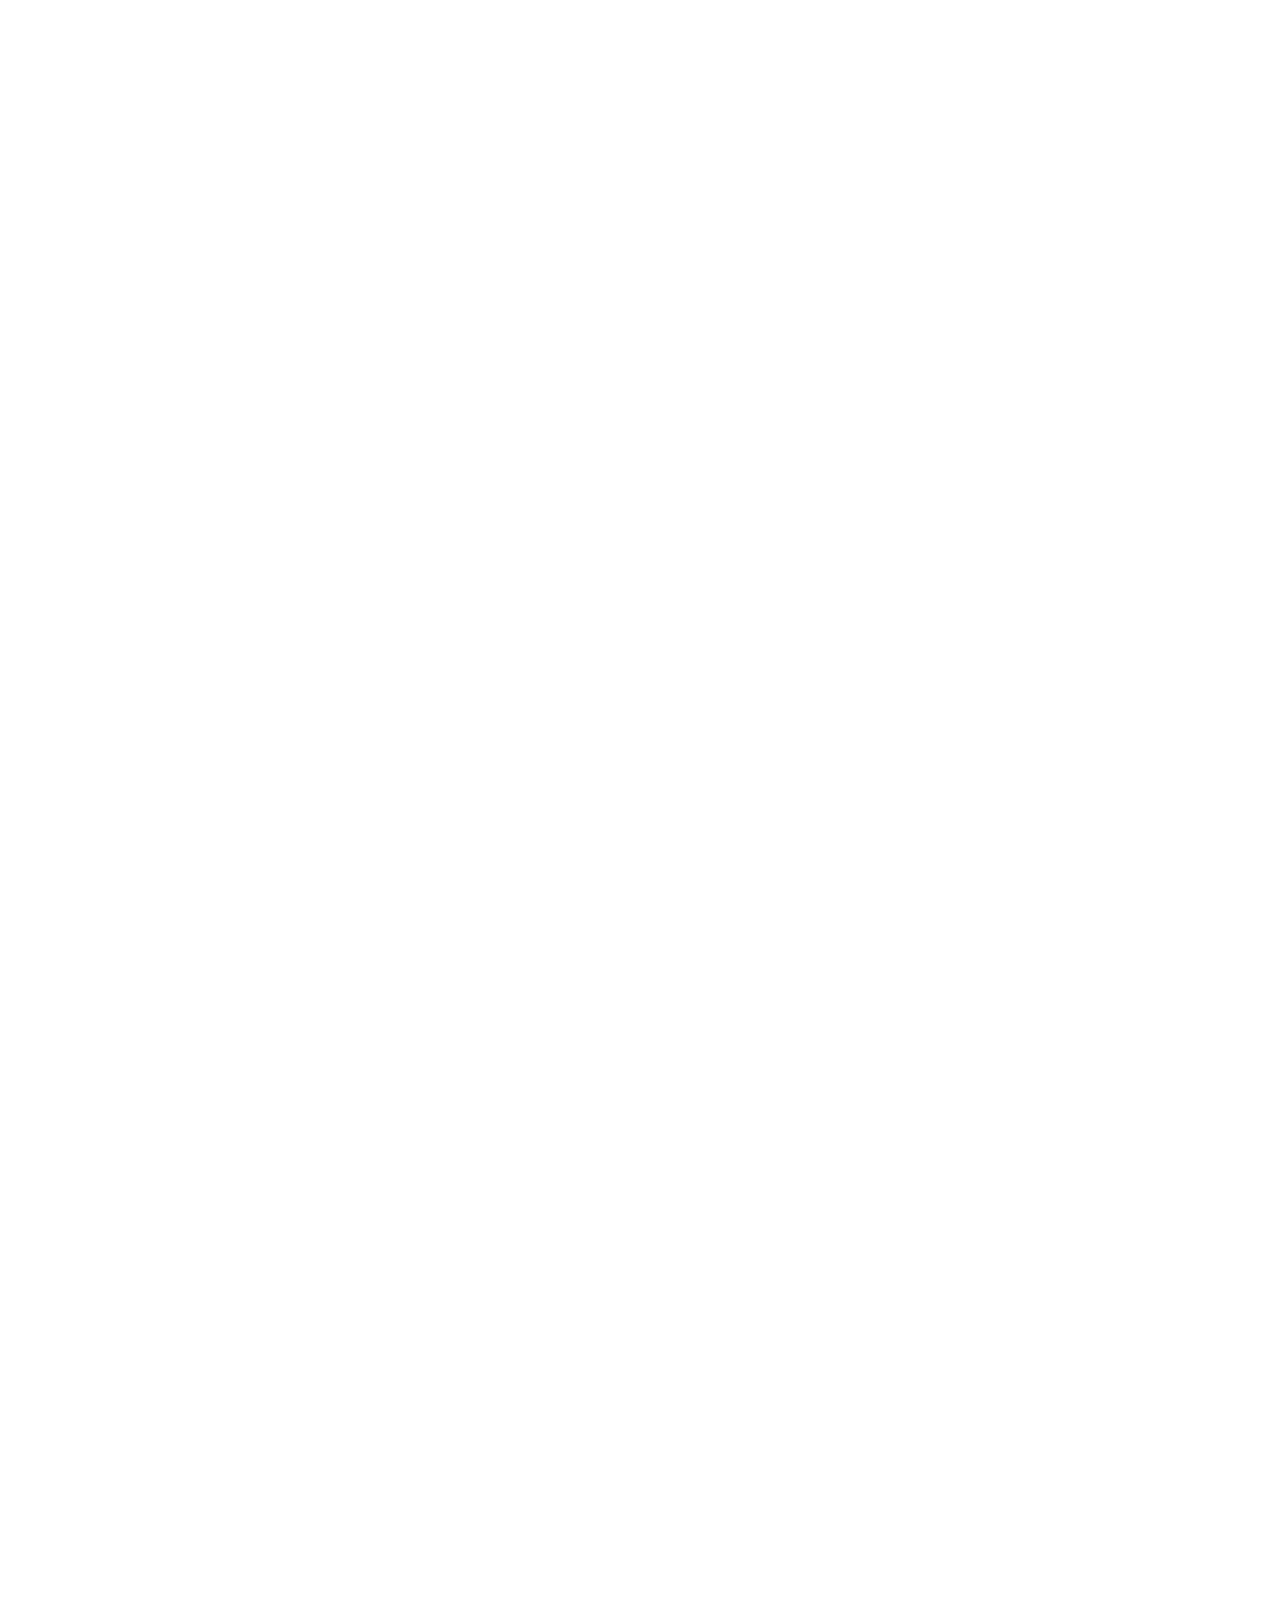
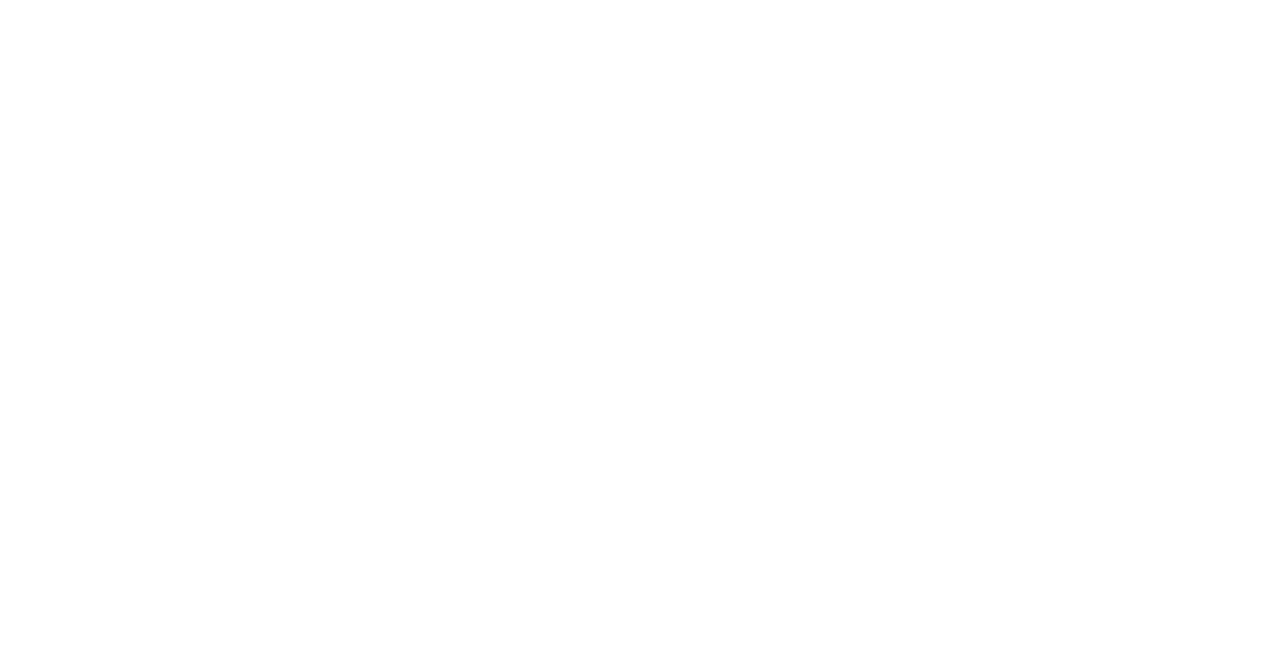
==== commit 437dac7b: "Updating site" ====
--- a/about.html
+++ b/about.html
@@ -111,15 +111,15 @@
     <div class="header__inner">
       <div class="header__logo">
         <a href="index.html">
-          <img class="logo-primary" src="assets/imgs/logo/site-logo-white.png" alt="Site Logo">
-          <img class="logo-secondary" src="assets/imgs/logo/site-logo-white-2.png" alt="Moibile Logo">
+          <img class="logo-primary" src="assets/imgs/logo/site-logo-whte.png" alt="Site Logo">
+          <img class="logo-secondary" src="assets/imgs/logo/site-logo-wite-2.png" alt="Moibile Logo">
         </a>
       </div>
       <div class="header__nav-icon">
         <button id="open_offcanvas"><img src="assets/imgs/icon/menu-white.png" alt="Menubar Icon"></button>
       </div>
       <div class="header__support">
-        <p>Support center <a href="tel:+9587325902">+9 587 325 902</a></p>
+        <p>Support center <a href="tel:+9587325902">+91 9874xxxxxx</a></p>
       </div>
     </div>
   </header>
@@ -148,7 +148,7 @@
           <ul>
             <li><a href="about.html">About</a></li>
             <li><a href="contact.html">contact</a></li>
-            <li><a href="career.html">Career</a></li>
+            <li><a href="portfolio.html">Services</a></li>
             <li><a href="blog.html">blog</a></li>
           </ul>
         </div>
@@ -366,8 +366,7 @@
             <div class="row">
               <div class="col-xxl-12">
                 <div class="hero__about-content">
-                  <h1 class="hero-title animation__word_come">We’re a full service creative and digital agency, working
-                    globally with leargest brands.</h1>
+                  <h1 class="hero-title animation__word_come">We're a distinguished full-service web development firm, crafting digital excellence on a global scale in collaboration with industry leaders.</h1>
                   <div class="hero__about-info">
                     <div class="hero__about-btn">
                       <div class="btn_wrapper">
@@ -734,10 +733,8 @@
               <div class="col-xxl-12">
                 <div class="footer__inner">
                   <div class="footer__widget">
-                    <img class="footer__logo" src="assets/imgs/logo/footer-logo-white.png" alt="Footer Logo">
-                    <p>When do they work well, and when do they on us and finally, when do we actually need how can we
-                      avoid
-                      them.</p>
+                    <img class="footer__logo" src="#" alt="Footer Logo">
+                    <p>Turning ideas into digital masterpieces – from web wonders to mobile miracles, we're your one-stop IT solution, where innovation meets implementation, and success is always in style!</p>
                     <ul class="footer__social">
                       <li><a href="#"><span><i class="fa-brands fa-facebook-f"></i></span></a></li>
                       <li><a href="#"><span><i class="fa-brands fa-twitter"></i></span></a></li>
@@ -751,7 +748,7 @@
                     <ul class="footer__link">
                       <li><a href="about.html">About Company</a></li>
                       <li><a href="portfolio.html">Case Study</a></li>
-                      <li><a href="career.html">Career</a></li>
+                      <li><a href="portfolio.html">Services</a></li>
                       <li><a href="blog.html">blog</a></li>
                       <li><a href="contact.html">contact</a></li>
                     </ul>
@@ -760,9 +757,9 @@
                   <div class="footer__widget-3">
                     <h2 class="footer__widget-title">Contact Us</h2>
                     <ul class="footer__contact">
-                      <li>Valentin, Street Road 24, New York, USA - 67452</li>
-                      <li><a href="tel:02574328301" class="phone">+02) 574 - 328 - 301 </a></li>
-                      <li><a href="mailto:info@buildyexample.com">info@buildyexample.com</a></li>
+                      <li>Delhi, India - 110094</li>
+                      <li><a href="tel:02574328301" class="phone">+91 98-84-xx-xx-xx </a></li>
+                      <li><a href="mailto:info@buildyexample.com">info@croudweb.com</a></li>
                     </ul>
                   </div>
 
@@ -773,7 +770,7 @@
                           class="fa-solid fa-arrow-right"></i></a>
                     </div>
                     <h3 class="contact-time">09 : 00 AM - 10 : 30 PM</h3>
-                    <h4 class="contact-day">Saturday - Thursday</h4>
+                    <h4 class="contact-day">Monday - Sunday</h4>
                   </div>
 
                   <div class="footer__copyright">
--- a/assets/css/master.css
+++ b/assets/css/master.css
@@ -6103,27 +6103,27 @@
 }
 @media only screen and (min-width: 1400px) and (max-width: 1919px) {
   .hero__area-3 .sec-title {
-    font-size: 260px;
+    font-size: 160px;
   }
 }
 @media only screen and (min-width: 1200px) and (max-width: 1399px) {
   .hero__area-3 .sec-title {
-    font-size: 260px;
+    font-size: 160px;
   }
 }
 @media only screen and (min-width: 992px) and (max-width: 1199px) {
   .hero__area-3 .sec-title {
-    font-size: 180px;
+    font-size: 120px;
   }
 }
 @media only screen and (min-width: 768px) and (max-width: 991px) {
   .hero__area-3 .sec-title {
-    font-size: 130px;
+    font-size: 100px;
   }
 }
 @media only screen and (max-width: 767px) {
   .hero__area-3 .sec-title {
-    font-size: 90px;
+    font-size: 50px;
   }
 }
 .hero__area-3 .title-right {
@@ -6511,29 +6511,29 @@
 }
 .hero__text-3 {
   max-width: 320px;
-  padding-top: 90px;
+  padding-top: 100px;
   position: relative;
   z-index: 9;
 }
 @media only screen and (min-width: 1400px) and (max-width: 1919px) {
   .hero__text-3 {
-    -webkit-transform: translateY(-30%);
-            transform: translateY(-30%);
+    -webkit-transform: translateY(-40%);
+            transform: translateY(-40%);
   }
 }
 @media only screen and (min-width: 1200px) and (max-width: 1399px) {
   .hero__text-3 {
-    padding-top: 50px;
+    padding-top: 70px;
   }
 }
 @media only screen and (min-width: 992px) and (max-width: 1199px) {
   .hero__text-3 {
-    padding-top: 20px;
+    padding-top: 40px;
   }
 }
 @media only screen and (min-width: 768px) and (max-width: 991px) {
   .hero__text-3 {
-    padding-bottom: 80px;
+    padding-bottom: 100px;
     padding-top: 20px;
   }
 }
@@ -6543,18 +6543,19 @@
   }
 }
 .hero__text-3 p {
+  padding-top: 100px;
   font-size: 18px;
   line-height: 1.4;
 }
 .hero__content {
-  padding-top: 200px;
+  padding-top: 250px;
   padding-bottom: 80px;
   position: relative;
   z-index: 1;
 }
 @media only screen and (min-width: 1400px) and (max-width: 1919px) {
   .hero__content {
-    padding-top: 80px;
+    padding-top: 150px;
     padding-bottom: 50px;
   }
 }
